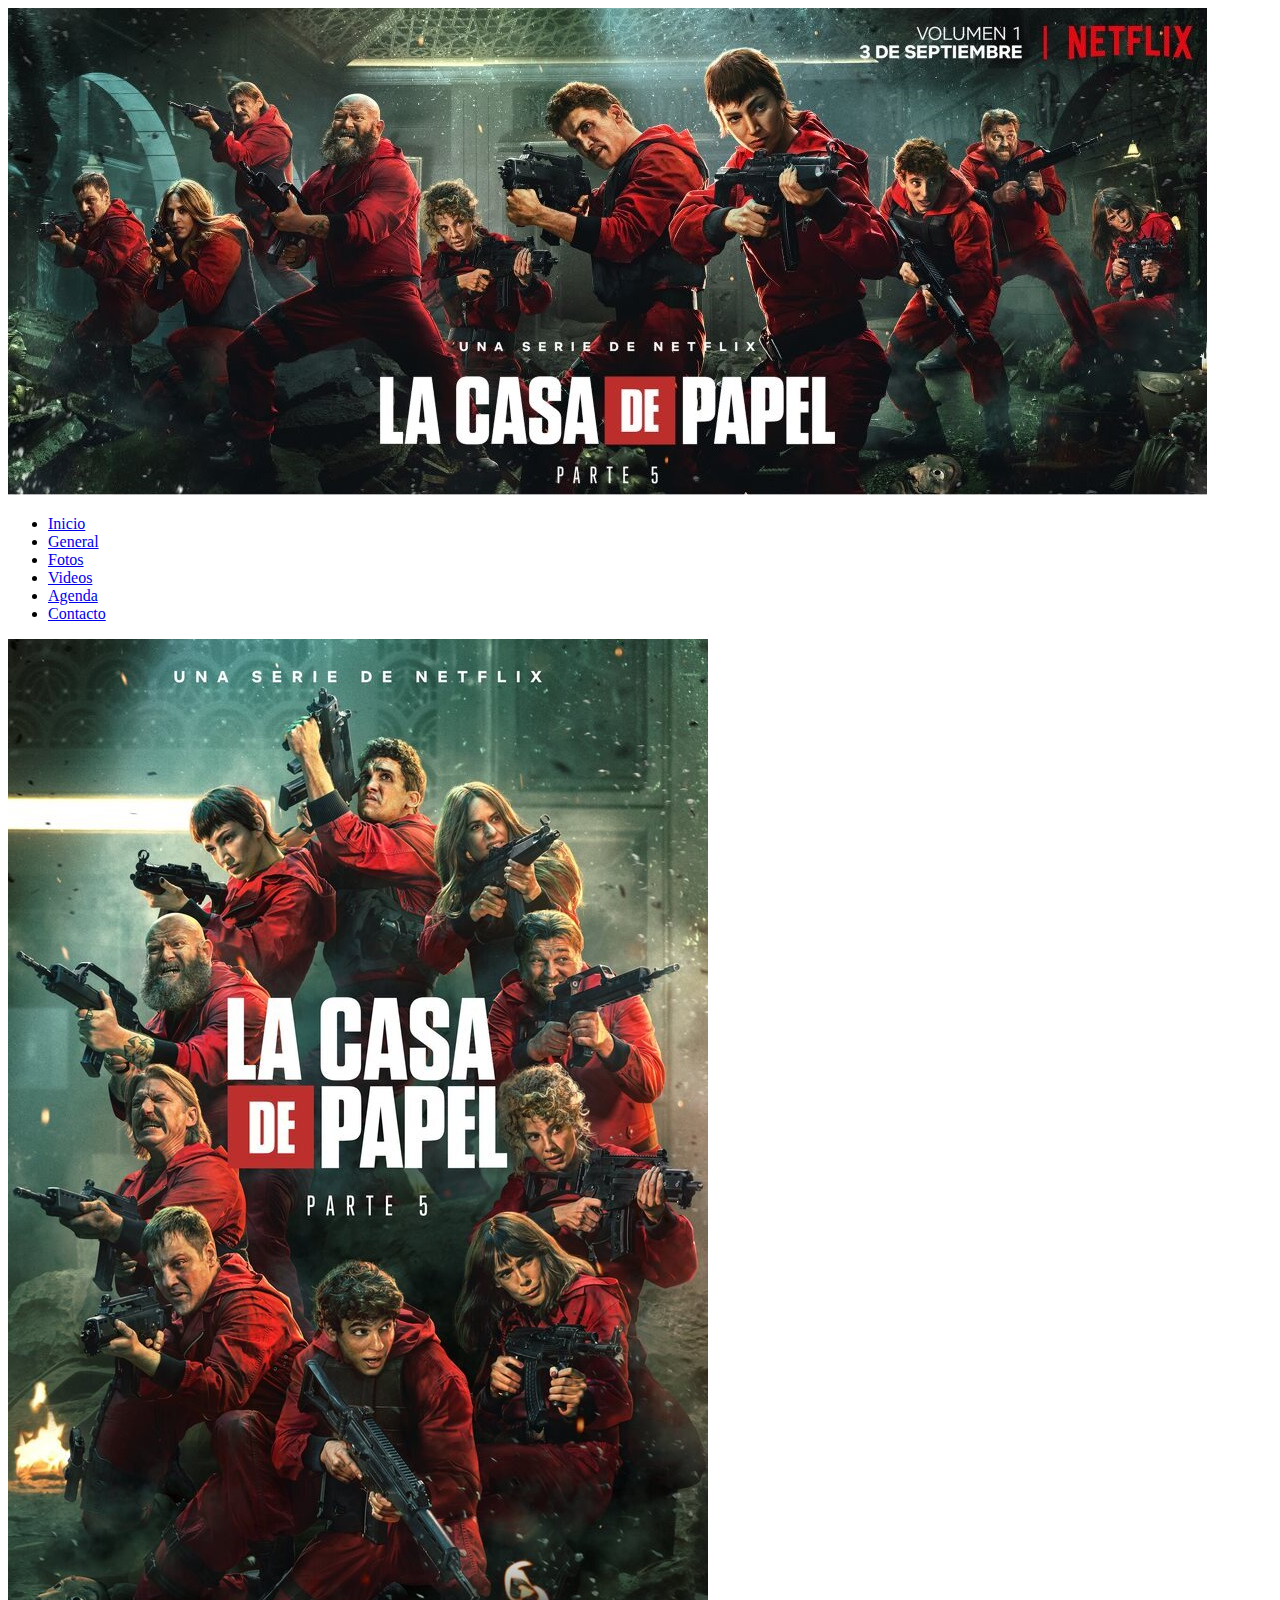
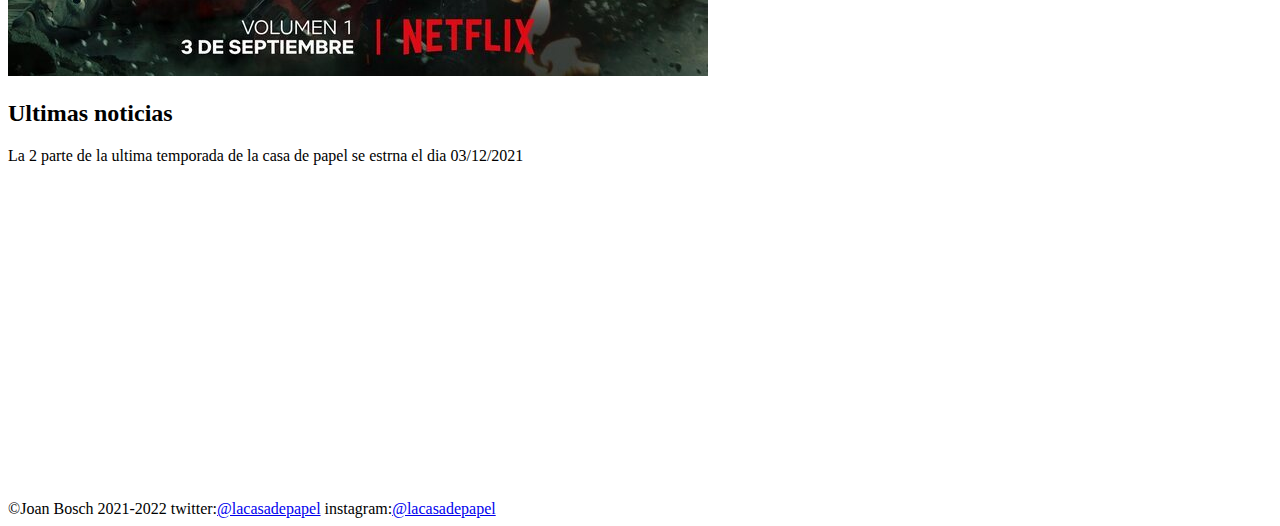
==== index.html @ 5c1bbbc7 "first commit" ====
<!DOCTYPE html>
<html lang="es">
    <head>
        <meta charset="utf-8">
        <meta http-equiv="X-UA-Compatible" content="IE=edge">
        <title>Club de fans La Casa de Papel</title>
        <meta name="description" content="Club de fans La Casa de Papel">
        <meta name="viewport" content="width=device-width, initial-scale=1">
        <link rel="stylesheet" href="">
        <link rel="icon" href="./img/icono.png">
    </head>
    <body>
        <header>
            <div>
                <img src="./img/logo.jpg" alt="Logo la casa de papel">
            </div>
            <nav>
                <ul>
                    <li><a href="./index.html">Inicio</a></li>
                    <li><a href="./web/general.html">General</a></li>
                    <li><a href="./web/fotos.html">Fotos</a></li>
                    <li><a href="./web/videos.html">Videos</a></li>
                    <li><a href="./web/agenda.html">Agenda</a></li>
                    <li><a href="./web/contacte.html">Contacto</a></li>
                </ul>
            </nav>
        </header>
        <main>
            <article>
                <img src="./img/img_parte5.jpg" alt="">
            </article>
            <aside>
                <h2>Ultimas noticias</h2>
                <p>La 2 parte de la ultima temporada de la casa de papel se estrna el dia 03/12/2021</p>
                <iframe width="560" height="315" src="https://www.youtube.com/embed/PKms0w1bwwM" title="YouTube video player" frameborder="0" allow="accelerometer; autoplay; clipboard-write; encrypted-media; gyroscope; picture-in-picture" allowfullscreen></iframe>
        </main>
        <footer>
            &copy;Joan Bosch 2021-2022   twitter:<a href="https://twitter.com/lacasadepapel?ref_src=twsrc%5Egoogle%7Ctwcamp%5Eserp%7Ctwgr%5Eauthor" target="blank" >@lacasadepapel</a> instagram:<a href="https://www.instagram.com/lacasadepapel/">@lacasadepapel</a>
        </footer>
    </body>
</html>
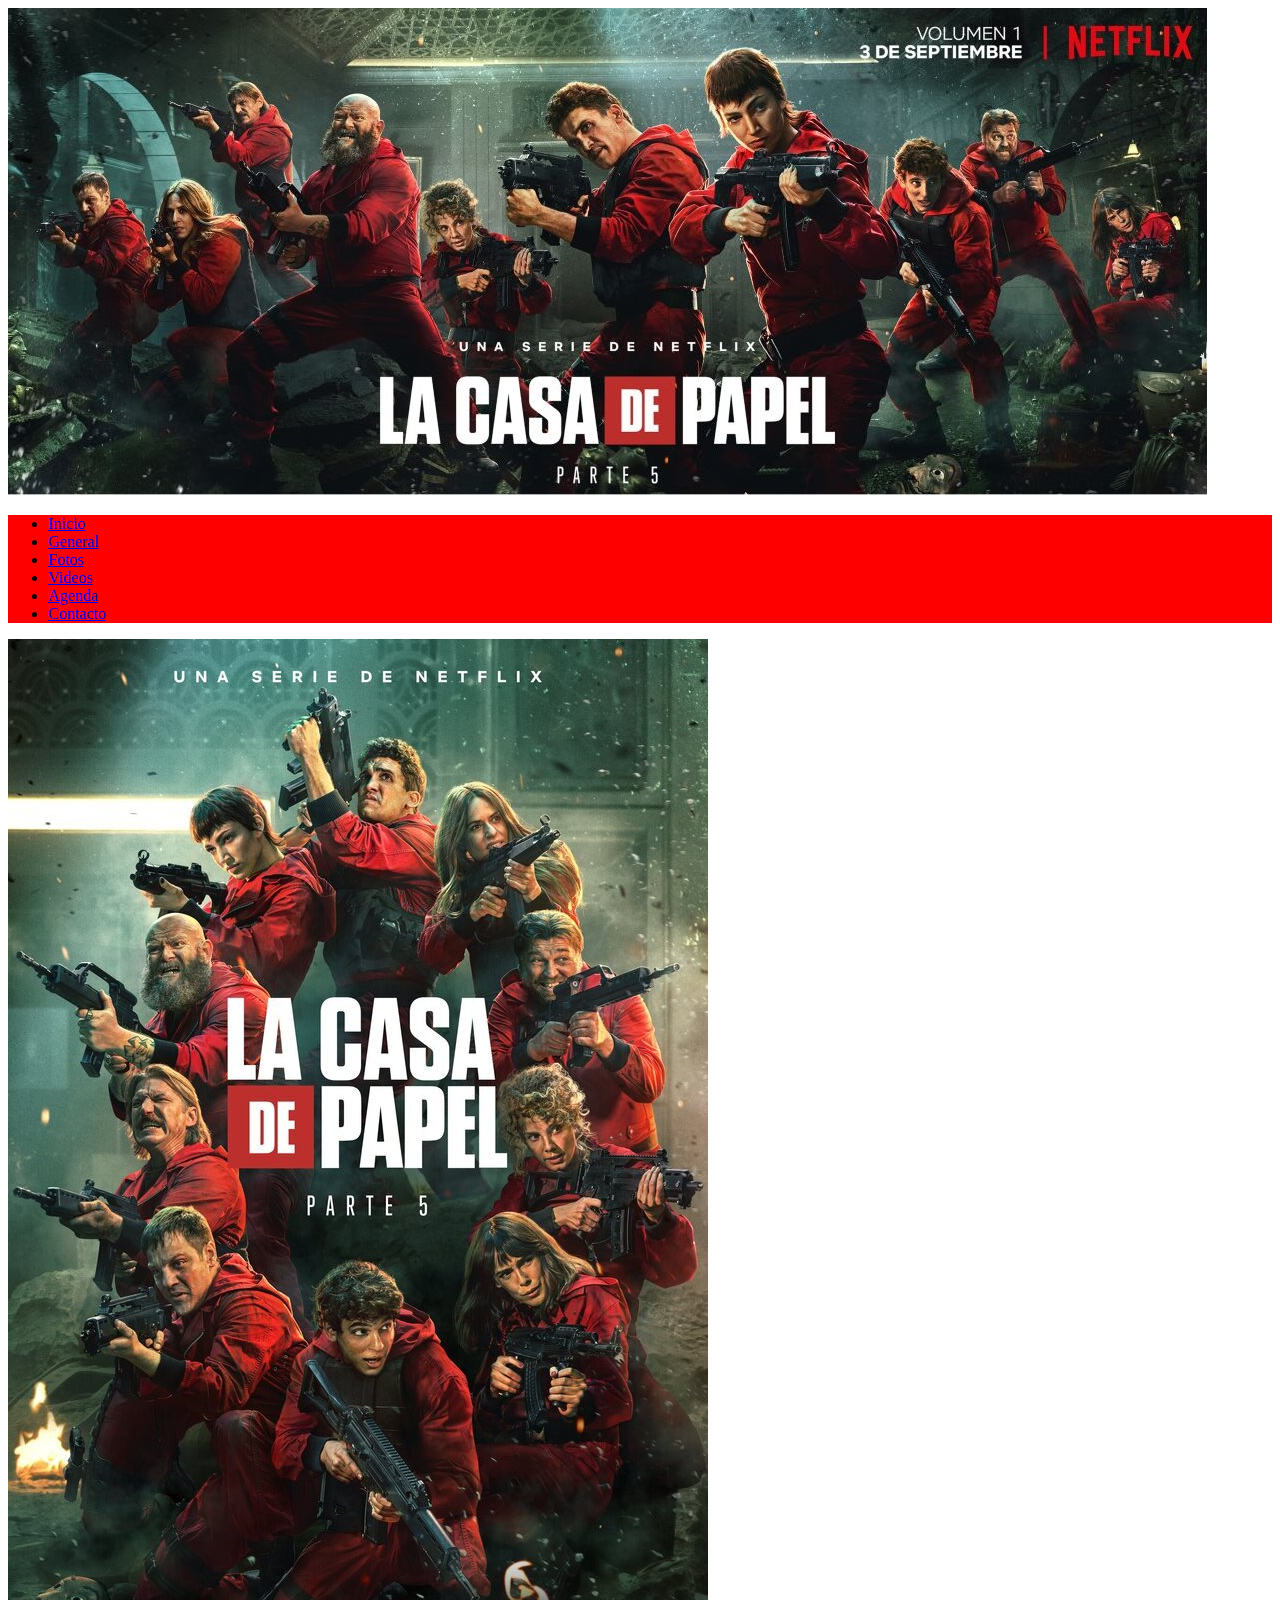
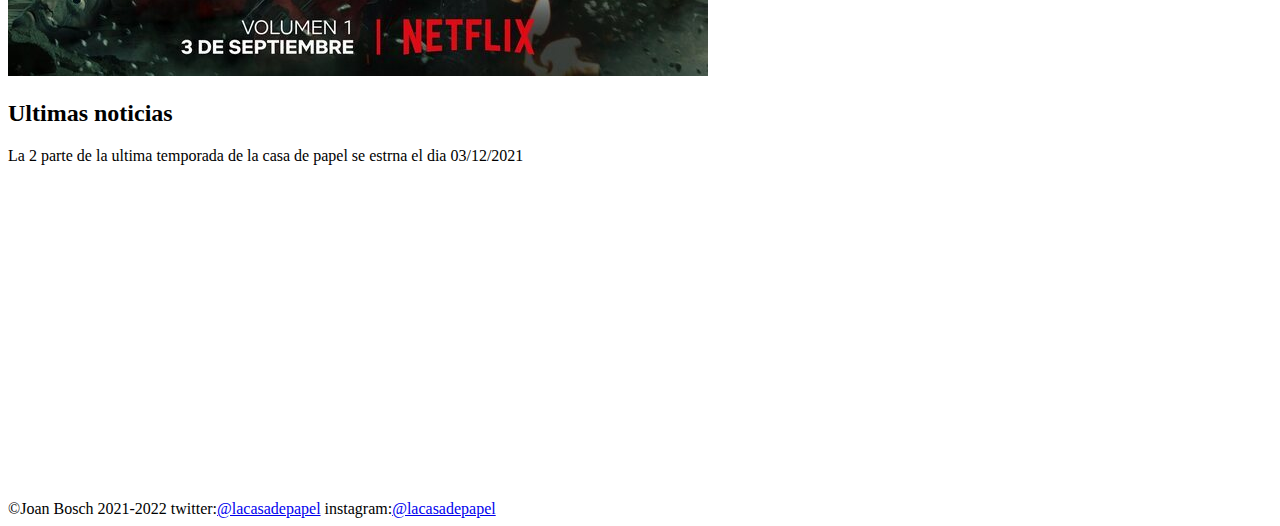
==== commit 553e18af: "css" ====
--- a/index.html
+++ b/index.html
@@ -6,7 +6,7 @@
         <title>Club de fans La Casa de Papel</title>
         <meta name="description" content="Club de fans La Casa de Papel">
         <meta name="viewport" content="width=device-width, initial-scale=1">
-        <link rel="stylesheet" href="">
+        <link rel="stylesheet" href="./css/common.css">
         <link rel="icon" href="./img/icono.png">
     </head>
     <body>
@@ -33,6 +33,7 @@
                 <h2>Ultimas noticias</h2>
                 <p>La 2 parte de la ultima temporada de la casa de papel se estrna el dia 03/12/2021</p>
                 <iframe width="560" height="315" src="https://www.youtube.com/embed/PKms0w1bwwM" title="YouTube video player" frameborder="0" allow="accelerometer; autoplay; clipboard-write; encrypted-media; gyroscope; picture-in-picture" allowfullscreen></iframe>
+            </aside>
         </main>
         <footer>
             &copy;Joan Bosch 2021-2022   twitter:<a href="https://twitter.com/lacasadepapel?ref_src=twsrc%5Egoogle%7Ctwcamp%5Eserp%7Ctwgr%5Eauthor" target="blank" >@lacasadepapel</a> instagram:<a href="https://www.instagram.com/lacasadepapel/">@lacasadepapel</a>
--- a/css/common.css
+++ b/css/common.css
@@ -0,0 +1,4 @@
+nav {
+    background-color: red;
+    display: block;
+}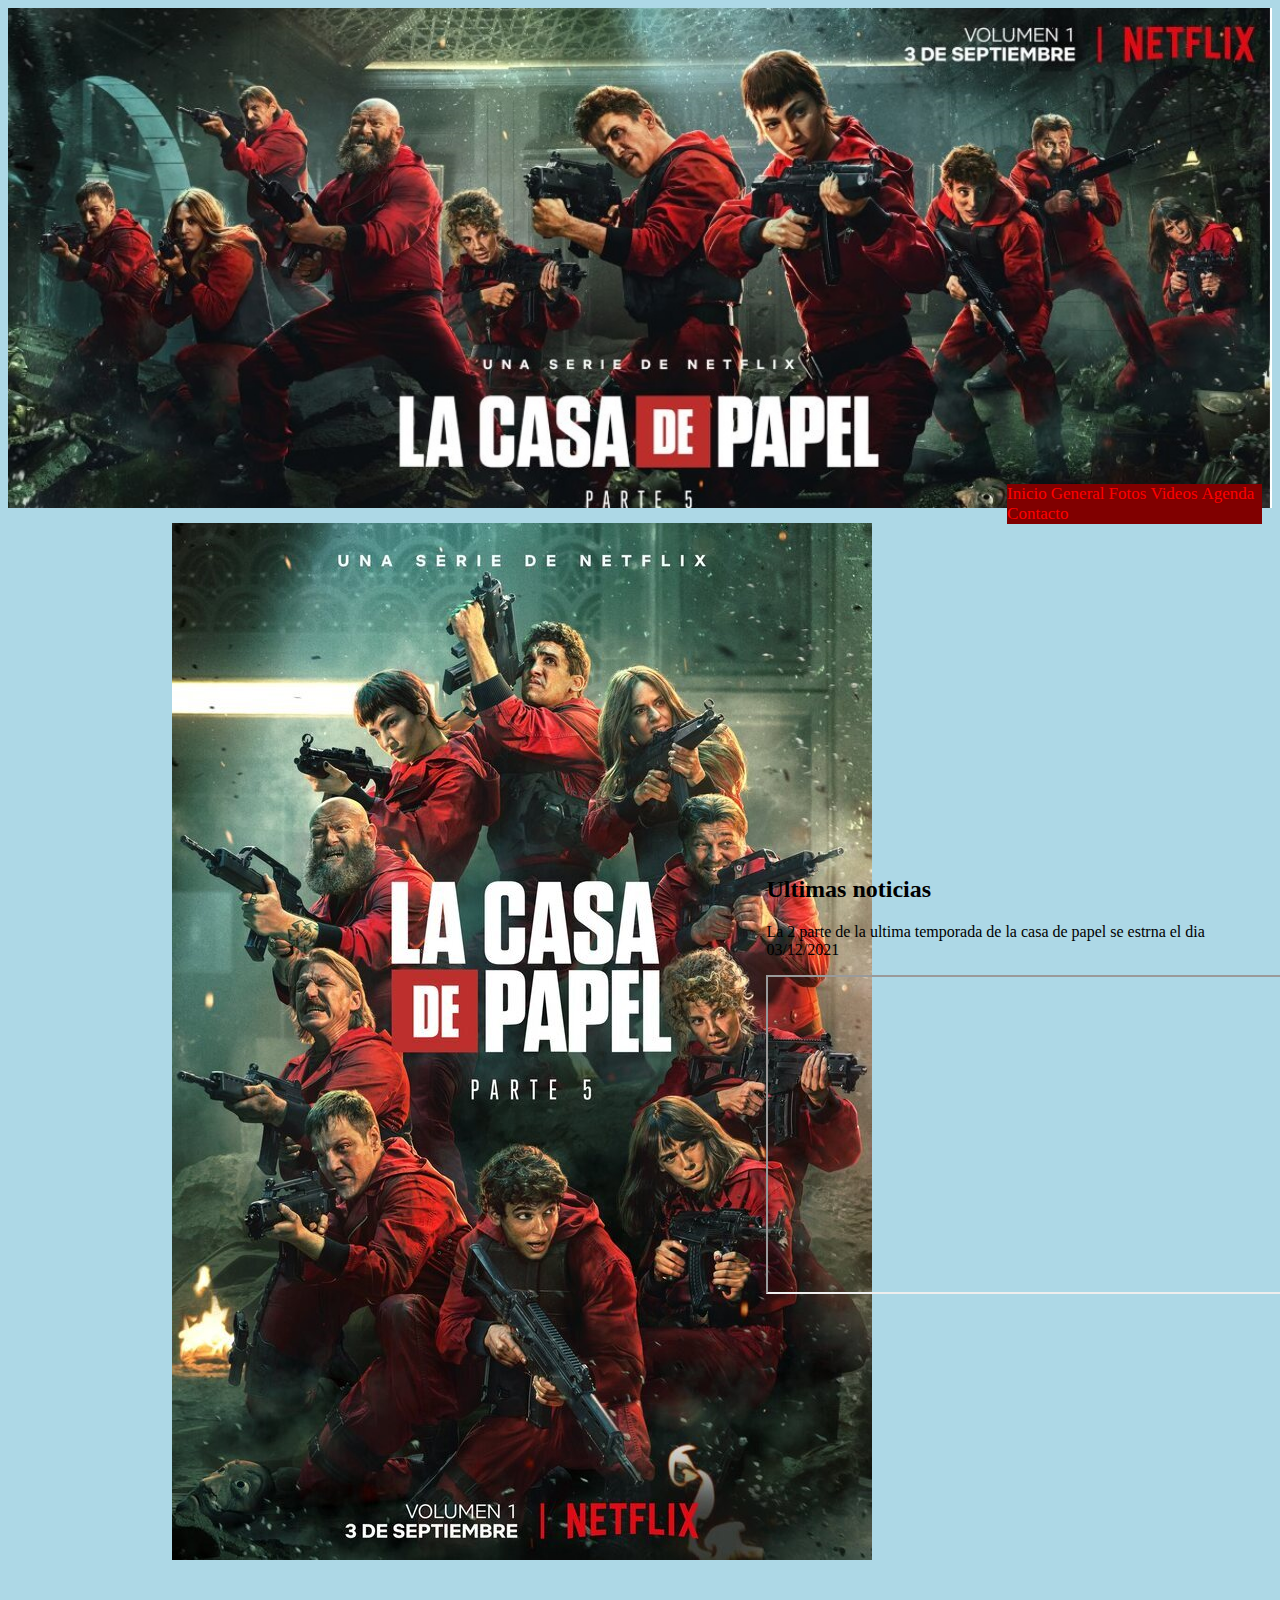
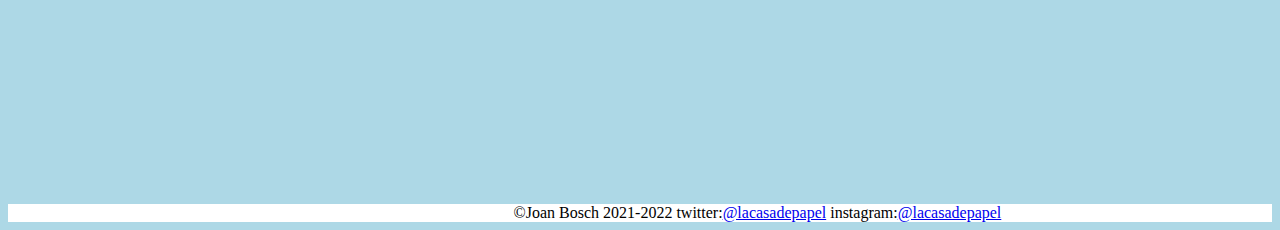
==== commit 881d1d85: "Add files via upload" ====
--- a/index.html
+++ b/index.html
@@ -1,42 +1,39 @@
-<!DOCTYPE html>
-<html lang="es">
-    <head>
-        <meta charset="utf-8">
-        <meta http-equiv="X-UA-Compatible" content="IE=edge">
-        <title>Club de fans La Casa de Papel</title>
-        <meta name="description" content="Club de fans La Casa de Papel">
-        <meta name="viewport" content="width=device-width, initial-scale=1">
-        <link rel="stylesheet" href="./css/common.css">
-        <link rel="icon" href="./img/icono.png">
-    </head>
-    <body>
-        <header>
-            <div>
-                <img src="./img/logo.jpg" alt="Logo la casa de papel">
-            </div>
-            <nav>
-                <ul>
-                    <li><a href="./index.html">Inicio</a></li>
-                    <li><a href="./web/general.html">General</a></li>
-                    <li><a href="./web/fotos.html">Fotos</a></li>
-                    <li><a href="./web/videos.html">Videos</a></li>
-                    <li><a href="./web/agenda.html">Agenda</a></li>
-                    <li><a href="./web/contacte.html">Contacto</a></li>
-                </ul>
-            </nav>
-        </header>
-        <main>
-            <article>
-                <img src="./img/img_parte5.jpg" alt="">
-            </article>
-            <aside>
-                <h2>Ultimas noticias</h2>
-                <p>La 2 parte de la ultima temporada de la casa de papel se estrna el dia 03/12/2021</p>
-                <iframe width="560" height="315" src="https://www.youtube.com/embed/PKms0w1bwwM" title="YouTube video player" frameborder="0" allow="accelerometer; autoplay; clipboard-write; encrypted-media; gyroscope; picture-in-picture" allowfullscreen></iframe>
-            </aside>
-        </main>
-        <footer>
-            &copy;Joan Bosch 2021-2022   twitter:<a href="https://twitter.com/lacasadepapel?ref_src=twsrc%5Egoogle%7Ctwcamp%5Eserp%7Ctwgr%5Eauthor" target="blank" >@lacasadepapel</a> instagram:<a href="https://www.instagram.com/lacasadepapel/">@lacasadepapel</a>
-        </footer>
-    </body>
+<!DOCTYPE html>
+<html lang="es">
+    <head>
+        <meta charset="utf-8">
+        <meta http-equiv="X-UA-Compatible" content="IE=edge">
+        <title>Club de fans La Casa de Papel</title>
+        <meta name="description" content="Club de fans La Casa de Papel">
+        <meta name="viewport" content="width=device-width, initial-scale=1">
+        <link rel="stylesheet" href="./css/index.css">
+        <link rel="icon" href="./img/icono.png">
+    </head>
+    <body>
+        <header>
+            <nav>
+                <p>
+                    <a href="./index.html">Inicio</a>
+                    <a href="./web/general.html">General</a>
+                    <a href="./web/fotos.html">Fotos</a>
+                    <a href="./web/videos.html">Videos</a>
+                    <a href="./web/agenda.html">Agenda</a>
+                    <a href="./web/contacte.html">Contacto</a>
+                </p>        
+            </nav>
+        </header>
+        <main>
+            <article>
+                <img src="./img/img_parte5.jpg" alt="">
+            </article>
+            <aside>
+                <h2>Ultimas noticias</h2>
+                <p>La 2 parte de la ultima temporada de la casa de papel se estrna el dia 03/12/2021</p>
+                <iframe width="560" height="315" src="https://www.youtube.com/embed/PKms0w1bwwM" title="YouTube video player" allow="accelerometer; autoplay; clipboard-write; encrypted-media; gyroscope; picture-in-picture" allowfullscreen></iframe>
+            </aside>
+        </main>
+        <footer>
+            &copy;Joan Bosch 2021-2022   twitter:<a href="https://twitter.com/lacasadepapel?ref_src=twsrc%5Egoogle%7Ctwcamp%5Eserp%7Ctwgr%5Eauthor" target="blank" >@lacasadepapel</a> instagram:<a href="https://www.instagram.com/lacasadepapel/">@lacasadepapel</a>
+        </footer>
+    </body>
 </html>--- a/css/index.css
+++ b/css/index.css
@@ -0,0 +1,40 @@
+nav {
+    padding-top: 460px;
+    margin-left: 83%;
+}
+header{
+    background-image: url(../img/logo.jpg);
+    background-repeat: no-repeat;
+    background-size: cover;
+    height: 500px;
+    margin-bottom: 15px;
+}
+
+aside{
+    margin-left: 60%;
+    margin-bottom: 40%;
+}
+article{
+    margin-bottom: -56%;
+    margin-left: 13%;
+}
+
+footer{
+    padding-left: 40%;
+    background-color: white;
+}
+
+body{
+    background-color: lightblue;
+}
+
+nav p{
+    background-color: maroon;
+    margin-right: 10px;
+    margin-left: -50px;
+}
+nav a{
+    text-decoration: none;
+    color: red;
+    font-size: 17px;
+}